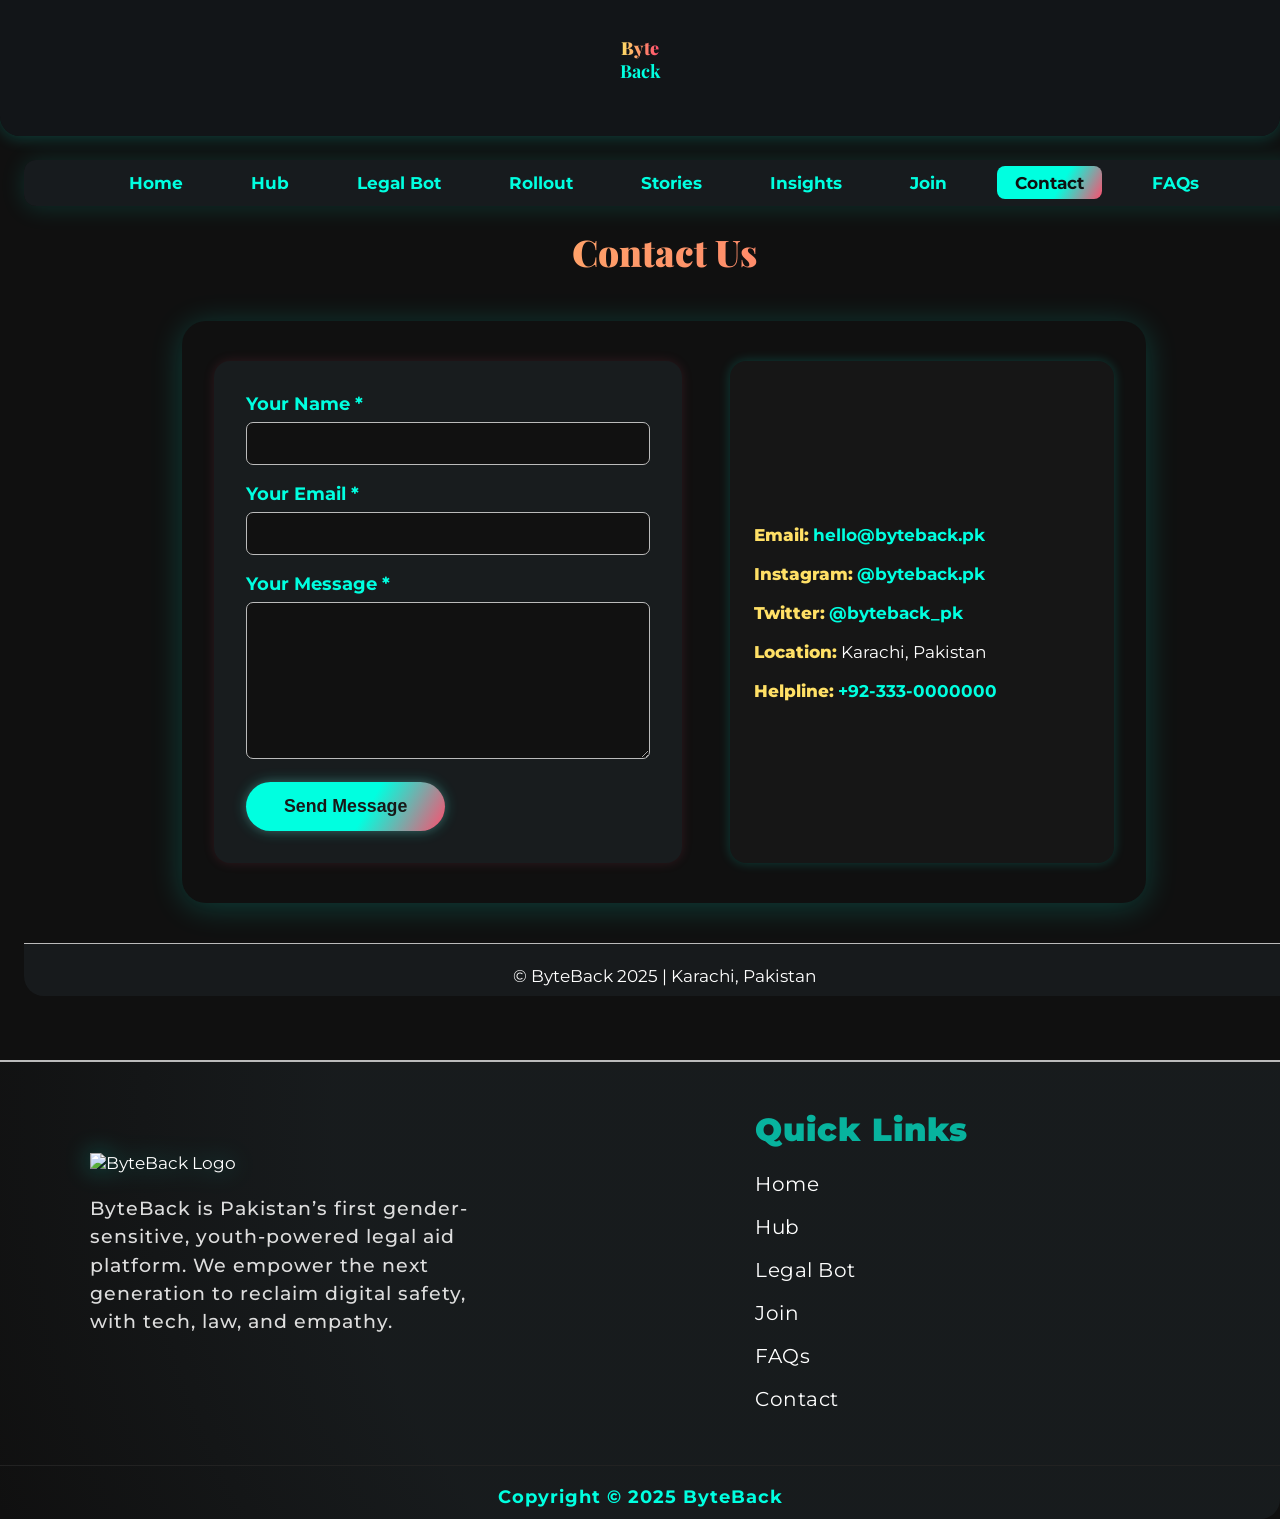
==== contact.html @ f6f42cc2 "Update website with new content, styling, and interactive features Adds new HTML pages for contact a" ====
<!DOCTYPE html>
<html lang="en">
<head>
  <meta charset="UTF-8">
  <title>Contact — ByteBack</title>
  <meta name="viewport" content="width=device-width, initial-scale=1.0">
  <link href="https://fonts.googleapis.com/css2?family=Montserrat:wght@900;700&family=Open+Sans:wght@400;700&family=Playfair+Display:wght@700;900&display=swap" rel="stylesheet">
  <link rel="stylesheet" href="style.css">
  <link rel="icon" type="image/png" href="favicon.png">
</head>
<body>
  <header>
    <span class="title-gradient">Byte</span><span style="color: #00ffe0">Back</span>
  </header>
  <div class="container">
    <nav>
      <ul>
        <li><a href="index.html">Home</a></li>
        <li><a href="index.html#hub">Hub</a></li>
        <li><a href="index.html#legal">Legal Bot</a></li>
        <li><a href="index.html#rollout">Rollout</a></li>
        <li><a href="index.html#stories">Stories</a></li>
        <li><a href="index.html#insights">Insights</a></li>
        <li><a href="index.html#join">Join</a></li>
        <li><a href="contact.html" class="active">Contact</a></li>
        <li><a href="faqs.html">FAQs</a></li>
      </ul>
    </nav>
    <h1 class="main-heading" style="margin-top:18px;">Contact Us</h1>
    <div class="contact-wrap">
      <form class="contact-form">
        <label for="name">Your Name *</label>
        <input type="text" id="name" name="name" required>

        <label for="email">Your Email *</label>
        <input type="email" id="email" name="email" required>

        <label for="message">Your Message *</label>
        <textarea id="message" name="message" rows="7" required></textarea>

        <button type="submit">Send Message</button>
      </form>
      <div class="contact-info">
        <div><span style="color:var(--neon-yellow);font-weight:800;">Email:</span> <a href="mailto:hello@byteback.pk">hello@byteback.pk</a></div>
        <div><span style="color:var(--neon-yellow);font-weight:800;">Instagram:</span> <a target="_blank" href="https://instagram.com/byteback.pk">@byteback.pk</a></div>
        <div><span style="color:var(--neon-yellow);font-weight:800;">Twitter:</span> <a target="_blank" href="https://twitter.com/byteback_pk">@byteback_pk</a></div>
        <div><span style="color:var(--neon-yellow);font-weight:800;">Location:</span> Karachi, Pakistan</div>
        <div><span style="color:var(--neon-yellow);font-weight:800;">Helpline:</span> <a href="tel:+92-333-0000000">+92-333-0000000</a></div>
      </div>
    </div>
    <footer>© ByteBack 2025 | Karachi, Pakistan</footer>
  </div>
  <footer class="byteback-footer">
    <div class="footer-main">
      <div class="footer-col left">
        <img src="images/byteback-logo-footer.png" alt="ByteBack Logo" class="footer-logo">
        <p class="footer-about">
          ByteBack is Pakistan’s first gender-sensitive, youth-powered legal aid platform. We empower the next generation to reclaim digital safety, with tech, law, and empathy.
        </p>
        <div class="footer-socials">
          <a href="https://facebook.com/byteback.pk" target="_blank" aria-label="Facebook"><i class="fa-brands fa-facebook-f"></i></a>
          <a href="https://linkedin.com/company/byteback" target="_blank" aria-label="LinkedIn"><i class="fa-brands fa-linkedin-in"></i></a>
          <a href="https://instagram.com/byteback.pk" target="_blank" aria-label="Instagram"><i class="fa-brands fa-instagram"></i></a>
        </div>
      </div>
      <div class="footer-col right">
        <div class="footer-links-title">Quick Links</div>
        <ul class="footer-links">
          <li><a href="index.html#home">Home</a></li>
          <li><a href="index.html#hub">Hub</a></li>
          <li><a href="index.html#legal">Legal Bot</a></li>
          <li><a href="index.html#join">Join</a></li>
          <li><a href="faqs.html">FAQs</a></li>
          <li><a href="contact.html">Contact</a></li>
        </ul>
      </div>
    </div>
    <div class="footer-bottom">Copyright © 2025 ByteBack</div>
  </footer>
  <script src="script.js"></script>
</body>
</html>
---- style.css ----
:root {
  --window-border: #bbbbbb;
  --side-nav-bg: rgba(24, 28, 32, 0.93);
  --status-bg: #181c1eeb;
  --status-txt: #fff;
  --window-titlebar-bg: #131619ec;
  --window-titlebar-txt: #00ffe0;
  --gradient: linear-gradient(120deg, #00ffe0 60%, #ff4d6d 100%);
  --neon-mint: #00ffe0;
  --neon-mint-alpha: #00ffe0aa;
  --neon-pink: #ff4d6d;
  --neon-yellow: #ffe066;
  --ivy-serif: 'Playfair Display', Georgia, serif;
  --ivy-sans: 'Montserrat', 'Open Sans', Arial, sans-serif;
  --card-bg: #181c1e;
  --section-bg: #101010;
}

body {
  min-height: 100vh;
  margin: 0;
  background: var(--section-bg);
  color: #fff;
  font-family: var(--ivy-sans);
  font-size: 18px;
}

.container {
  width: 100vw;
  max-width: 100vw;
  margin: 0;
  padding: 0 24px;
  background: transparent;
}

header,
.byteback-header {
  position: relative;
  background: var(--window-titlebar-bg);
  color: var(--window-titlebar-txt);
  font-family: var(--ivy-serif);
  font-weight: 700;
  box-shadow: 0 2px 16px #00ffe033;
  border-radius: 0 0 20px 20px;
  padding: 38px 0 18px 0;
  min-height: 80px;
  max-width: 2000px;
  margin: 0 auto;
  display: flex;
  flex-direction: column;
  align-items: center;
}

.header-logo {
  position: static;
  left: unset;
  top: unset;
  transform: none;
  height: 90px;
  width: auto;
  margin: 0 auto 12px auto;
  display: block;
  filter: drop-shadow(0 0 24px #00ffe066);
  z-index: 2;
}

.header-title-block {
  display: flex;
  flex-direction: column;
  align-items: center;
  justify-content: center;
  width: 100%;
}

.header-title {
  display: flex;
  align-items: center;
  justify-content: center;
  margin: 0;
  font-size: 3.2rem;
  font-weight: 900;
  letter-spacing: 2px;
  text-align: center;
  flex-wrap: wrap;
  width: 100%;
  word-break: break-word;
  line-height: 1.1;
}

.title-gradient,
header .title-gradient,
.hero-title-glow,
h1,
.main-heading {
  background: linear-gradient(90deg, #ffe066, #ff4d6d, #00ffe0, #ffe066);
  background-size: 300% 300%;
  -webkit-background-clip: text;
  -webkit-text-fill-color: transparent;
  animation: titleGradientMove 6s ease-in-out infinite;
  font-weight: 900;
  text-align: center;
  word-break: break-word;
  line-height: 1.18;
}

.title-mint {
  color: #00ffe0;
  font-weight: 900;
  margin-left: 10px;
}

.header-tagline {
  font-size: 1.35rem;
  font-weight: 500;
  margin-top: 14px;
  color: #ffe066;
  letter-spacing: 1px;
  text-align: center;
  width: 100%;
  word-break: break-word;
}

@keyframes titleGradientMove {
  0% { background-position: 0% 50%; }
  50% { background-position: 100% 50%; }
  100% { background-position: 0% 50%; }
}

nav {
  background: var(--side-nav-bg);
  border-radius: 12px;
  box-shadow: 0 2px 24px #00ffe022;
  margin: 24px 0;
  padding: 12px 0;
  position: sticky;
  top: 0;
  z-index: 99;
}
nav ul {
  display: flex;
  gap: 32px;
  justify-content: center;
  list-style: none;
  margin: 0;
  padding: 0;
}
nav a {
  color: var(--neon-mint);
  font-weight: 700;
  text-decoration: none;
  font-size: 1.08rem;
  padding: 6px 18px;
  border-radius: 8px;
  transition: background 0.18s, color 0.18s;
}
nav a:hover,
nav a.active {
  background: var(--gradient);
  color: #101010;
}

section {
  min-height: 80vh;
  padding: 64px 0;
  box-sizing: border-box;
  background: transparent;
  opacity: 0;
  transform: translateY(60px) scale(0.98);
  transition: opacity 0.7s cubic-bezier(.45, .05, .55, .95), transform 0.7s cubic-bezier(.45, .05, .55, .95);
  margin-bottom: 32px;
  border-radius: 0;
  box-shadow: none;
  text-align: center;
  width: 100%;
  word-break: break-word;
}
section.visible {
  opacity: 1;
  transform: translateY(0) scale(1);
}

h1,
.main-heading {
  font-family: var(--ivy-serif);
  font-size: 2.3rem;
  font-weight: 900;
  margin-bottom: 0.2em;
  text-align: center;
  width: 100%;
  word-break: break-word;
  line-height: 1.18;
}

/* TRIANGLE GRID FOR TOOL CARDS (2 top, 1 below centered) */
.tool-card-grid.triangle {
  display: grid;
  grid-template-columns: 1fr 1fr;
  grid-template-rows: auto auto;
  gap: 32px 64px;
  justify-content: center;
  align-items: stretch;
  margin: 40px auto 0 auto;
  max-width: 800px;
  width: 100%;
}
.tool-card-grid.triangle .tool-card:nth-child(3) {
  grid-column: 1 / 3;
  margin: 0 auto !important;
  justify-self: center;
  width: 60%;
  max-width: 330px;
}

@media (max-width: 900px) {
  .tool-card-grid.triangle {
    gap: 24px 16px;
    max-width: 98vw;
  }
  .tool-card-grid.triangle .tool-card:nth-child(3) {
    width: 80%;
  }
}
@media (max-width: 700px) {
  .tool-card-grid.triangle {
    grid-template-columns: 1fr;
    grid-template-rows: auto;
  }
  .tool-card-grid.triangle .tool-card {
    width: 100% !important;
    max-width: 98vw;
  }
  .tool-card-grid.triangle .tool-card:nth-child(3) {
    margin: 0 !important;
    width: 100% !important;
  }
}

/* GRID FOR FOUR CARDS (Digital Defense Hub) */
.tool-card-grid.four {
  display: grid;
  grid-template-columns: 1fr 1fr;
  gap: 32px 64px;
  justify-content: center;
  align-items: stretch;
  margin: 40px auto 0 auto;
  max-width: 900px;
  width: 100%;
}
@media (max-width: 700px) {
  .tool-card-grid.four {
    grid-template-columns: 1fr;
    gap: 24px 0;
    max-width: 98vw;
  }
}

/* CARD BASE STYLING */
.tool-card, .tool-card-link {
  background: var(--card-bg);
  border: 1.5px solid var(--window-border);
  border-radius: 16px;
  padding: 32px 16px 24px 16px;
  color: #fff;
  box-shadow: 0 0 20px #00ffe033;
  transition: box-shadow 0.2s, transform 0.2s;
  text-align: center;
  width: 100%;
  max-width: 330px;
  margin: 0 auto;
  font-size: 1.15rem;
  position: relative;
  cursor: pointer;
  text-decoration: none;
  display: block;
}

.tool-card-link {
  border: 1.5px solid var(--window-border);
}

.tool-card:hover, .tool-card-link:hover {
  box-shadow: 0 0 36px #00ffe099, 0 0 16px #ff4d6d44;
  animation: shakeCard 0.18s 1;
  transform: scale(1.03) translateY(-4px);
}

@keyframes shakeCard {
  0% { transform: translateY(-2px) rotate(-1deg);}
  30% { transform: translateY(2px) rotate(2deg);}
  60% { transform: translateY(-2px) rotate(-1deg);}
  100% { transform: scale(1.03) translateY(-4px);}
}

/* Make cards clickable */
.tool-card-link {
  cursor: pointer;
}

/* Card Headings */
.tool-card h3,
.tool-card h4,
.tool-card-link h3,
.tool-card-link h4 {
  font-family: var(--ivy-serif);
  color: var(--neon-mint);
  margin-bottom: 8px;
  text-align: center;
  font-size: 1.35rem;
  font-weight: 900;
  word-break: break-word;
}

/* Card Emoji/Icon */
.tool-card .icon,
.tool-card-link .icon {
  font-size: 1.8rem;
  margin-right: 8px;
  vertical-align: middle;
}

/* HERO BUTTONS */
.hero-btn-neon,
.slide-cta {
  display: block;
  background: var(--gradient);
  color: #101010;
  font-weight: 900;
  border-radius: 999px;
  padding: 16px 38px;
  box-shadow: 0 0 22px #00ffe0cc, 0 0 10px #ff4d6d77;
  font-size: 1.14rem;
  letter-spacing: 0.04em;
  cursor: pointer;
  text-decoration: none;
  transition: background 0.18s, box-shadow 0.18s, color 0.18s, transform 0.16s;
  text-shadow: 0 0 6px #00ffe0, 0 0 2px #fff;
  margin: 32px auto 0 auto;
  text-align: center;
  max-width: 400px;
  width: 100%;
  box-sizing: border-box;
  border: none;
}

.hero-btn-neon:hover, .slide-cta:hover {
  background: linear-gradient(100deg, #f5a2c7 0%, #ffe066 100%);
  color: #613c7f;
  box-shadow: 0 4px 30px #f5a2c755, 0 0 30px #00ffe0cc;
  transform: scale(1.07) translateY(-2px);
}

/* TRIANGLE GRID FOR JOIN PAGE */
#join .tool-card-grid {
  display: grid;
  grid-template-columns: 1fr 1fr;
  grid-template-rows: auto auto;
  gap: 32px 64px;
  justify-content: center;
  align-items: stretch;
  margin: 40px auto 0 auto;
  max-width: 800px;
  width: 100%;
}
#join .tool-card:nth-child(3) {
  grid-column: 1 / 3;
  margin: 0 auto !important;
  justify-self: center;
  width: 60%;
  max-width: 330px;
}
@media (max-width: 700px) {
  #join .tool-card-grid {
    grid-template-columns: 1fr;
    grid-template-rows: auto;
    gap: 24px 0;
    max-width: 98vw;
  }
  #join .tool-card {
    width: 100% !important;
    max-width: 98vw;
  }
  #join .tool-card:nth-child(3) {
    margin: 0 !important;
    width: 100% !important;
  }
}

/* TRIANGLE GRID FOR INSIGHTS PAGE */
#insights .tool-card-grid {
  display: grid;
  grid-template-columns: 1fr 1fr;
  grid-template-rows: auto auto;
  gap: 32px 64px;
  justify-content: center;
  align-items: stretch;
  margin: 40px auto 0 auto;
  max-width: 800px;
  width: 100%;
}
#insights .tool-card:nth-child(3) {
  grid-column: 1 / 3;
  margin: 0 auto !important;
  justify-self: center;
  width: 60%;
  max-width: 330px;
}
@media (max-width: 700px) {
  #insights .tool-card-grid {
    grid-template-columns: 1fr;
    grid-template-rows: auto;
    gap: 24px 0;
    max-width: 98vw;
  }
  #insights .tool-card {
    width: 100% !important;
    max-width: 98vw;
  }
  #insights .tool-card:nth-child(3) {
    margin: 0 !important;
    width: 100% !important;
  }
}

/* HERO INTRO */
.hero-intro-wide {
  font-size: 1.18rem;
  text-align: center;
  margin-bottom: 32px;
  max-width: 900px;
  margin-left: auto;
  margin-right: auto;
  line-height: 1.6;
  word-break: break-word;
}

/* GLIDE IN FROM BOTTOM ANIMATION */
.glide-bottom {
  opacity: 0;
  transform: translateY(60px);
  animation: glideBottom 1s cubic-bezier(.45,.05,.55,.95) forwards;
}
@keyframes glideBottom {
  0% { opacity: 0; transform: translateY(60px);}
  100% { opacity: 1; transform: translateY(0);}
}

/* Quick Links heading glide in */
.footer-links-title.glide-bottom {
  animation-delay: 0.7s;
}

/* CONTACT ETC */
.contact-wrap {
  display: flex;
  gap: 48px;
  background: var(--section-bg);
  max-width: 900px;
  margin: 48px auto 32px auto;
  border-radius: 24px;
  box-shadow: 0 4px 32px #00ffe033;
  padding: 40px 32px;
  flex-wrap: wrap;
  text-align: left;
}
.contact-form {
  flex: 1.2;
  min-width: 280px;
  background: var(--card-bg);
  border-radius: 16px;
  padding: 32px;
  box-shadow: 0 0 12px #ff4d6d22;
}
.contact-form label {
  display: block;
  font-weight: 700;
  color: var(--neon-mint);
  margin-bottom: 7px;
  font-family: var(--ivy-sans);
}
.contact-form input,
.contact-form textarea {
  width: 100%;
  padding: 11px 12px;
  border-radius: 7px;
  border: 1.5px solid var(--window-border);
  background: #111;
  color: #fff;
  font-size: 1rem;
  margin-bottom: 18px;
  font-family: var(--ivy-sans);
  box-sizing: border-box;
  outline: none;
  transition: border-color 0.2s;
}
.contact-form input:focus,
.contact-form textarea:focus {
  border-color: var(--neon-mint);
}
.contact-form button {
  background: var(--gradient);
  color: #181818;
  font-weight: 800;
  border: none;
  border-radius: 999px;
  padding: 14px 38px;
  font-size: 1.11rem;
  cursor: pointer;
  box-shadow: 0 0 14px #00ffe055, 0 0 8px #ff4d6d33;
  transition: background 0.18s, box-shadow 0.18s, color 0.18s, transform 0.16s;
}
.contact-form button:hover {
  background: linear-gradient(100deg, #f5a2c7 0%, #ffe066 100%);
  color: #613c7f;
  box-shadow: 0 4px 30px #f5a2c755, 0 0 30px #00ffe0cc;
  transform: scale(1.03) translateY(-2px);
}
.contact-info {
  flex: 1;
  min-width: 230px;
  background: #161616;
  border-radius: 16px;
  padding: 32px 24px;
  color: #fff;
  box-shadow: 0 0 12px #00ffe033;
  font-size: 1.08rem;
  display: flex;
  flex-direction: column;
  justify-content: center;
  gap: 18px;
  font-family: var(--ivy-sans);
}
.contact-info a {
  color: var(--neon-mint);
  text-decoration: none;
  font-weight: 700;
}
.contact-info a:hover {
  color: var(--neon-pink);
  text-decoration: underline;
}

@media (max-width: 900px) {
  .contact-wrap {
    flex-direction: column;
    gap: 26px;
    padding: 24px 10px;
  }
  .contact-form,
  .contact-info {
    max-width: 100%;
  }
  .byteback-header {
    min-height: 110px;
    padding: 30px 0 10px;
  }
  .header-logo {
    height: 62px;
    margin-left: 12px;
  }
  .header-title {
    font-size: 1.6rem;
  }
  .header-tagline {
    font-size: .95rem;
  }
}

.faqs-section {
  margin: 52px auto;
  max-width: 800px;
}
.faqs-list {
  margin-top: 32px;
}
.faq-item {
  margin-bottom: 18px;
  box-shadow: 0 2px 18px #00ffe022;
  border-radius: 13px;
  background: #181818;
}
.faq-question {
  width: 100%;
  background: transparent;
  border: none;
  color: var(--neon-mint);
  font-size: 1.13rem;
  font-weight: 700;
  text-align: left;
  padding: 18px 24px;
  cursor: pointer;
  border-radius: 13px;
  transition: background 0.19s, color 0.19s;
  font-family: var(--ivy-sans);
}
.faq-question.active,
.faq-question:focus {
  background: var(--gradient);
  color: #181818;
}
.faq-answer {
  display: none;
  padding: 0 24px 18px 24px;
  color: #fff;
  font-size: 1.02rem;
  line-height: 1.5;
  animation: fadeInFaq 0.5s;
}
@keyframes fadeInFaq {
  from { opacity: 0; transform: translateY(-10px);}
  to { opacity: 1; transform: translateY(0);}
}
.faq-answer.open {
  display: block;
}

/* Misc styles */
.quote-banner {
  margin-top: 28px;
  font-size: 1.25rem;
  font-weight: 700;
  color: #ffe066;
  text-shadow: 0 0 6px #ffe066aa;
  text-align: center;
}
.impact-stats {
  display: flex;
  justify-content: center;
  flex-wrap: wrap;
  gap: 32px;
  margin: 30px 0;
}
.stat-block {
  text-align: center;
  font-size: 2rem;
  font-weight: 800;
  color: #00ffe0;
}
.stat-block p {
  font-size: 1rem;
  color: #fff;
}
.testimonial {
  font-style: italic;
  font-size: 1.1rem;
  margin: 20px auto;
  max-width: 600px;
  color: #ffe066;
  text-align: center;
}
.info-card {
  background: #111;
  border: 1px solid #333;
  padding: 20px;
  margin-bottom: 16px;
  border-radius: 12px;
  color: #fff;
  box-shadow: 0 0 10px #00ffe055;
}
.story-gallery {
  background: #101010;
  padding: 24px;
  border-radius: 12px;
  text-align: center;
  color: #aaa;
}

/* Footer */
footer,
.byteback-footer {
  background: var(--status-bg);
  color: var(--status-txt);
  text-align: center;
  padding: 22px 0 10px 0;
  border-top: 1.5px solid var(--window-border);
  font-size: 1.04rem;
  border-radius: 0 0 20px 20px;
  margin-top: 40px;
}
.byteback-footer {
  background: radial-gradient(circle at 75% 10%, #181c1eeb 60%, #101010 100%);
  color: #fff;
  padding: 48px 0 0 0;
  margin-top: 64px;
  font-family: var(--ivy-sans);
  border-top: 2px solid var(--window-border);
  text-align: left;
}
.footer-main {
  display: flex;
  max-width: 1100px;
  margin: 0 auto;
  justify-content: space-between;
  align-items: center;
  gap: 100px;
  padding: 0 24px 36px 24px;
  flex-wrap: wrap;
}
.footer-col.left {
  flex: 1.3;
  min-width: 340px;
  display: flex;
  flex-direction: column;
  align-items: flex-start;
  justify-content: center;
}
.footer-logo {
  width: 150px;
  max-width: 100%;
  margin-bottom: 3px;
  filter: drop-shadow(0 0 12px #00ffe066);
  display: block;
  opacity: 0;
  transform: translateY(60px);
  animation: glideUpFooterLogo 1.3s cubic-bezier(.45,.05,.55,.95) forwards;
  animation-delay: 0.7s;
}
@keyframes glideUpFooterLogo {
  0% { opacity: 0; transform: translateY(60px);}
  100% { opacity: 1; transform: translateY(0);}
}
.footer-about {
  font-size: 1.18rem;
  color: #ddd;
  margin-bottom: 24px;
  max-width: 400px;
  font-weight: 500;
  line-height: 1.5;
  letter-spacing: 1px;
  text-align: left;
}
.footer-socials {
  margin-top: 6px;
}
.footer-socials a {
  display: inline-block;
  font-size: 1.2rem;
  color: var(--neon-mint);
  margin-right: 28px;
  transition: color 0.18s;
}
.footer-socials a:last-child {
  margin-right: 0;
}
.footer-socials a:hover {
  color: var(--neon-pink);
}
.footer-col.right {
  flex: 1;
  min-width: 260px;
  display: flex;
  flex-direction: column;
  align-items: flex-start;
  justify-content: center;
}
.footer-links-title {
  font-weight: 900;
  color: var(--neon-mint-alpha);
  font-size: 2rem;
  margin-bottom: 22px;
  letter-spacing: 1px;
  text-align: left;
  opacity: 0;
  transform: translateY(60px);
  animation: glideBottom 1s cubic-bezier(.45,.05,.55,.95) forwards;
  animation-delay: 0.7s;
}
.footer-links {
  list-style: none;
  padding: 0;
  margin: 0;
}
.footer-links li {
  margin-bottom: 18px;
}
.footer-links a {
  color: #fff;
  text-decoration: none;
  font-weight: 400;
  font-size: 1.26rem;
  letter-spacing: .5px;
  transition: color 0.2s;
}
.footer-links a:hover {
  color: var(--neon-mint);
  text-decoration: underline;
}
.footer-bottom,
.footer-bottom-marquee {
  text-align: center;
  color: var(--neon-mint);
  font-size: 1.12rem;
  font-weight: 700;
  padding: 20px 0 12px 0;
  border-top: 1px solid #222;
  background: transparent;
  margin-top: 0;
  letter-spacing: 1px;
}
.footer-bottom-marquee {
  width: 100%;
  background: transparent;
  padding: 16px 0 12px 0;
  color: var(--neon-mint);
}
.footer-bottom-marquee marquee {
  font-family: var(--ivy-sans);
  color: var(--neon-mint);
  text-shadow: 0 0 8px #00ffe0aa;
  background: transparent;
}

@media (max-width: 950px) {
  .container {
    padding: 0 5vw;
  }
  .tool-card-grid.triangle,
  .tool-card-grid.four {
    max-width: 98vw;
    gap: 24px 16px;
  }
  .footer-main {
    gap: 36px;
  }
  .footer-logo {
    width: 190px;
    margin-bottom: 18px;
  }
  .footer-links-title {
    font-size: 1.4rem;
    margin-bottom: 10px;
  }
  .footer-about {
    font-size: 1rem;
  }
}

@media (max-width: 820px) {
  .footer-main {
    flex-direction: column;
    gap: 32px;
    align-items: flex-start;
  }
  .footer-col.left,
  .footer-col.right {
    min-width: 0;
    width: 100%;
  }
  .footer-logo {
    margin-left: 0;
    margin-right: 0;
    width: 150px;
  }
}

@media (max-width: 700px) {
  header {
    font-size: 1.3rem;
  }
  .main-heading,
  h1 {
    font-size: 1.2rem;
  }
  .hero-btn-neon {
    padding: 12px 7vw;
    font-size: 1rem;
  }
  .hero-intro-wide {
    font-size: 1rem;
  }
  .footer-main {
    gap: 22px;
    padding: 0 8px 18px 8px;
  }
  .footer-logo {
    width: 110px;
    margin-bottom: 10px;
  }
  .footer-links-title {
    font-size: 1.1rem;
    margin-bottom: 8px;
  }
}

@media (max-width: 600px) {
  .hero-overlay-content {
    padding: 22px 3vw 28px 3vw;
  }
}

.glide-bottom {
  opacity: 0;
  transform: translateY(60px);
  animation: glideBottom 1s cubic-bezier(.45,.05,.55,.95) forwards;
}
@keyframes glideBottom {
  0% { opacity: 0; transform: translateY(60px);}
  100% { opacity: 1; transform: translateY(0);}
}
.type-body {
  white-space: pre-line;
  overflow-wrap: break-word;
  word-break: break-word;
  width: 100%;
  text-align: center;
}
.hero-slideshow {
  position: relative;
  width: 100%;
  max-width: 1200px;
  min-height: 480px;
  margin: 0 auto;
  overflow: hidden;
}

.hero-slide {
  position: absolute;
  top: 0; left: 0; width: 100%; height: 100%;
  opacity: 0;
  z-index: 1;
  transition: opacity 0.8s cubic-bezier(.45,.05,.55,.95);
  pointer-events: none;
  display: flex;
  flex-direction: column;
  justify-content: center;
}

.hero-slide.active {
  opacity: 1;
  z-index: 2;
  pointer-events: all;
}

.slide-bg {
  position: absolute;
  inset: 0;
  background-size: cover;
  background-position: center;
  z-index: 0;
  filter: brightness(0.68);
}

.slide-content {
  position: relative;
  z-index: 2;
  padding: 56px 32px 32px 32px;
  text-align: center;
  max-width: 700px;
  margin: 0 auto;
}
.hero-slideshow {
  position: relative;
  width: 100vw;
  height: 100vh;
  min-height: 500px;
  overflow: hidden;
  margin: 0;
  padding: 0;
}

.hero-slide {
  position: absolute;
  top: 0; left: 0;
  width: 100vw;
  height: 100vh;
  opacity: 0;
  z-index: 1;
  transition: opacity 1.2s cubic-bezier(.43,.04,.55,.95);
  pointer-events: none;
  display: flex;
  align-items: center;
  justify-content: flex-start;
  will-change: opacity;
}

.hero-slide.active {
  opacity: 1;
  z-index: 2;
  pointer-events: all;
}

.slide-bg {
  position: absolute;
  inset: 0;
  width: 100vw;
  height: 100vh;
  background-size: cover;
  background-position: center;
  filter: brightness(0.58) blur(0px); /* adjust brightness for readability */
  z-index: 0;
}

.slide-content {
  position: relative;
  z-index: 2;
  display: flex;
  flex-direction: column;
  align-items: flex-start;
  justify-content: center;
  padding: 5vh 8vw;
  max-width: 680px;
  text-align: left;
}

.slide-title {
  font-family: 'Playfair Display', Georgia, serif;
  font-size: 3.2rem;
  font-weight: 900;
  margin-bottom: 22px;
  background: linear-gradient(90deg, #ffe066, #ff4d6d, #00ffe0, #ffe066);
  background-size: 300% 300%;
  -webkit-background-clip: text;
  -webkit-text-fill-color: transparent;
  animation: titleGradientMove 6s ease-in-out infinite;
  line-height: 1.12;
  text-align: left;
}

.slide-desc {
  font-size: 1.35rem;
  color: #fff;
  font-weight: 500;
  margin-bottom: 18px;
  line-height: 1.6;
  text-align: left;
  text-shadow: 0 2px 8px #000a;
}

.slide-cta {
  margin-top: 32px;
  text-align: left;
  padding: 18px 44px;
  font-size: 1.18rem;
  font-weight: 900;
  background: var(--gradient);
  color: #181818;
  border-radius: 999px;
  box-shadow: 0 0 22px #00ffe0cc, 0 0 10px #ff4d6d77;
  text-shadow: none;
  border: none;
  transition: background 0.18s, box-shadow 0.18s, color 0.18s, transform 0.16s;
  will-change: transform;
}

.slide-cta:hover {
  background: linear-gradient(100deg, #f5a2c7 0%, #ffe066 100%);
  color: #613c7f;
  box-shadow: 0 4px 30px #f5a2c755, 0 0 30px #00ffe0cc;
  transform: scale(1.07) translateY(-2px);
}

/* Arrows */
.slide-arrow {
  position: absolute;
  top: 50%;
  font-size: 2.6rem;
  background: rgba(0,0,0,0.38);
  color: #00ffe0;
  border: none;
  border-radius: 999px;
  width: 54px;
  height: 54px;
  transform: translateY(-50%);
  cursor: pointer;
  z-index: 10;
  transition: background 0.18s;
}
.slide-arrow.prev { left: 16px; }
.slide-arrow.next { right: 16px; }
.slide-arrow:hover { background: #00ffe0; color: #222; }

/* Responsive for mobile */
@media (max-width: 700px) {
  .hero-slideshow, .hero-slide, .slide-bg {
    width: 100vw;
    height: 60vh;
    min-height: 350px;
  }
  .slide-content {
    padding: 4vh 4vw;
    max-width: 98vw;
  }
  .slide-title {
    font-size: 2.0rem;
  }
  .slide-desc {
    font-size: 1rem;
  }
  .slide-cta {
    padding: 14px 20px;
    font-size: 1rem;
  }
}
/* Make sure the hero section is full viewport, not limited by .container! */
.hero-slideshow {
  position: relative;
  width: 100vw;
  height: 100vh;
  min-height: 600px;
  margin: 0;
  padding: 0;
  overflow: hidden;
  /* Remove max-width, margin, etc that restrict width */
}

/* Slides must fill parent */
.hero-slide {
  position: absolute;
  top: 0; left: 0;
  width: 100vw;
  height: 100vh;
  opacity: 0;
  z-index: 1;
  transition: opacity 1.2s cubic-bezier(.43,.04,.55,.95);
  pointer-events: none;
  display: flex;
  flex-direction: column;
  align-items: flex-start;   /* Left align text */
  justify-content: center;   /* Vertically center text */
  box-sizing: border-box;
  padding: 0;    /* Remove default padding */
}

.hero-slide.active {
  opacity: 1;
  z-index: 2;
  pointer-events: all;
}

.slide-bg {
  position: absolute;
  inset: 0;
  width: 100vw;
  height: 100vh;
  background-size: cover;
  background-position: center;
  filter: brightness(0.58);
  z-index: 0;
}

/* Left-align and space text, make it readable */
.slide-content {
  position: relative;
  z-index: 2;
  display: flex;
  flex-direction: column;
  align-items: flex-start;
  justify-content: center;
  padding-left: 8vw;
  padding-top: 8vh;
  padding-bottom: 8vh;
  max-width: 600px;
  text-align: left;
  gap: 20px;
}

.slide-title {
  font-size: 3.2rem;
  font-family: 'Playfair Display', serif;
  font-weight: 900;
  margin-bottom: 18px;
  line-height: 1.1;
  background: linear-gradient(90deg,#ffe066,#ff4d6d,#00ffe0,#ffe066);
  background-size: 300% 300%;
  -webkit-background-clip: text;
  -webkit-text-fill-color: transparent;
  animation: titleGradientMove 6s ease-in-out infinite;
  text-align: left;
}

.slide-desc {
  font-size: 1.35rem;
  color: #fff;
  font-weight: 400;
  margin-bottom: 10px;
  line-height: 1.6;
  text-shadow: 0 2px 8px #000a;
  text-align: left;
}

.slide-cta {
  margin-top: 32px;
  text-align: left;
  padding: 18px 44px;
  font-size: 1.18rem;
  font-weight: 900;
  background: var(--gradient);
  color: #181818;
  border-radius: 999px;
  box-shadow: 0 0 22px #00ffe0cc, 0 0 10px #ff4d6d77;
  border: none;
  transition: background 0.18s, box-shadow 0.18s, color 0.18s, transform 0.16s;
  will-change: transform;
}
.slide-cta:hover {
  background: linear-gradient(100deg, #f5a2c7 0%, #ffe066 100%);
  color: #613c7f;
  box-shadow: 0 4px 30px #f5a2c755, 0 0 30px #00ffe0cc;
  transform: scale(1.07) translateY(-2px);
}

/* Arrow buttons remain unchanged */
.slide-arrow {
  position: absolute;
  top: 50%;
  font-size: 2.6rem;
  background: rgba(0,0,0,0.38);
  color: #00ffe0;
  border: none;
  border-radius: 999px;
  width: 54px;
  height: 54px;
  transform: translateY(-50%);
  cursor: pointer;
  z-index: 10;
  transition: background 0.18s;
}
.slide-arrow.prev { left: 16px; }
.slide-arrow.next { right: 16px; }
.slide-arrow:hover { background: #00ffe0; color: #222; }

/* Mobile responsive */
@media (max-width: 700px) {
  .hero-slideshow, .hero-slide, .slide-bg {
    width: 100vw;
    height: 60vh;
    min-height: 350px;
  }
  .slide-content {
    padding-left: 4vw;
    padding-top: 4vh;
    padding-bottom: 4vh;
    max-width: 98vw;
  }
  .slide-title {
    font-size: 2.0rem;
  }
  .slide-desc {
    font-size: 1rem;
  }
  .slide-cta {
    padding: 14px 20px;
    font-size: 1rem;
  }
}
/* Fix for full-width hero slideshow */
.hero-slideshow {
  position: relative;
  width: 100vw;
  height: 100vh;
  min-height: 500px;
  margin: 0;
  padding: 0;
  overflow: hidden;
  left: 50%;
  right: 50%;
  transform: translateX(-50%);
  /* This centers it even if body has margin:auto or other styles */
}

/* Slides fill parent */
.hero-slide {
  position: absolute;
  top: 0; left: 0;
  width: 100vw;
  height: 100vh;
  opacity: 0;
  z-index: 1;
  transition: opacity 1.2s cubic-bezier(.43,.04,.55,.95);
  pointer-events: none;
  display: flex;
  align-items: flex-start;   /* Left align text vertically */
  justify-content: flex-start;   /* Left align text horizontally */
  box-sizing: border-box;
  margin: 0;
  padding: 0;
}

/* Only show active slide */
.hero-slide.active {
  opacity: 1;
  z-index: 2;
  pointer-events: all;
}

/* Background image fills entire slide */
.slide-bg {
  position: absolute;
  top: 0; left: 0;
  width: 100vw;
  height: 100vh;
  background-size: cover;
  background-position: center;
  filter: brightness(0.58);
  z-index: 0;
}

/* Slide text content, left aligned and not congested */
.slide-content {
  position: relative;
  z-index: 2;
  display: flex;
  flex-direction: column;
  align-items: flex-start;       /* left align text */
  justify-content: flex-start;
  padding: 10vh 0 0 5vw;        /* top, right, bottom, left */
  max-width: 600px;             /* line length for readability */
  text-align: left;
  gap: 22px;
}

.slide-title {
  font-size: 3.2rem;
  font-family: 'Playfair Display', serif;
  font-weight: 900;
  margin-bottom: 18px;
  line-height: 1.1;
  background: linear-gradient(90deg,#ffe066,#ff4d6d,#00ffe0,#ffe066);
  background-size: 300% 300%;
  -webkit-background-clip: text;
  -webkit-text-fill-color: transparent;
  animation: titleGradientMove 6s ease-in-out infinite;
  text-align: left;
}

.slide-desc {
  font-size: 1.35rem;
  color: #fff;
  font-weight: 400;
  margin-bottom: 10px;
  line-height: 1.6;
  text-shadow: 0 2px 8px #000a;
  text-align: left;
}

.slide-cta {
  margin-top: 32px;
  text-align: left;
  padding: 18px 44px;
  font-size: 1.18rem;
  font-weight: 900;
  background: var(--gradient);
  color: #181818;
  border-radius: 999px;
  box-shadow: 0 0 22px #00ffe0cc, 0 0 10px #ff4d6d77;
  border: none;
  transition: background 0.18s, box-shadow 0.18s, color 0.18s, transform 0.16s;
  will-change: transform;
}
.slide-cta:hover {
  background: linear-gradient(100deg, #f5a2c7 0%, #ffe066 100%);
  color: #613c7f;
  box-shadow: 0 4px 30px #f5a2c755, 0 0 30px #00ffe0cc;
  transform: scale(1.07) translateY(-2px);
}

/* Arrow buttons */
.slide-arrow {
  position: absolute;
  top: 50%;
  font-size: 2.6rem;
  background: rgba(0,0,0,0.38);
  color: #00ffe0;
  border: none;
  border-radius: 999px;
  width: 54px;
  height: 54px;
  transform: translateY(-50%);
  cursor: pointer;
  z-index: 10;
  transition: background 0.18s;
}
.slide-arrow.prev { left: 16px; }
.slide-arrow.next { right: 16px; }
.slide-arrow:hover { background: #00ffe0; color: #222; }

/* Responsive for mobile */
@media (max-width: 700px) {
  .hero-slideshow, .hero-slide, .slide-bg {
    width: 100vw;
    height: 60vh;
    min-height: 350px;
  }
  .slide-content {
    padding-left: 3vw;
    padding-top: 6vh;
    max-width: 95vw;
  }
  .slide-title {
    font-size: 2.0rem;
  }
  .slide-desc {
    font-size: 1rem;
  }
  .slide-cta {
    padding: 14px 20px;
    font-size: 1rem;
  }
}
/* Fix unwanted space for hero slideshow only */
.hero-slideshow-section {
  margin: 0 !important;
  padding: 0 !important;
  width: 100vw !important;
  max-width: 100vw !important;
  border-radius: 0 !important;
  box-shadow: none !important;
  background: transparent !important;
  min-height: 0 !important;
}

.hero-slideshow {
  position: relative;
  width: 100vw;
  height: 100vh;
  min-height: 600px;
  margin: 0 !important;
  padding: 0 !important;
  overflow: hidden;
}

.hero-slide {
  position: absolute;
  top: 0; left: 0;
  width: 100vw;
  height: 100vh;
  opacity: 0;
  z-index: 1;
  transition: opacity 1.2s cubic-bezier(.43,.04,.55,.95);
  pointer-events: none;
  display: flex;
  align-items: flex-start;
  justify-content: flex-start;
  box-sizing: border-box;
  margin: 0 !important;
  padding: 0 !important;
}

.hero-slide.active {
  opacity: 1;
  z-index: 2;
  pointer-events: all;
}

.slide-bg {
  position: absolute;
  top: 0; left: 0;
  width: 100vw;
  height: 100vh;
  background-size: cover;
  background-position: center;
  filter: brightness(0.58);
  z-index: 0;
  margin: 0 !important;
  padding: 0 !important;
}

.slide-content {
  position: relative;
  z-index: 2;
  display: flex;
  flex-direction: column;
  align-items: flex-start;
  justify-content: flex-start;
  padding: 12vh 0 0 4vw;        /* top, right, bottom, left */
  max-width: 600px;
  text-align: left;
  gap: 22px;
  margin: 0 !important;
}

/* Responsive for mobile */
@media (max-width: 700px) {
  .hero-slideshow, .hero-slide, .slide-bg {
    width: 100vw;
    height: 60vh;
    min-height: 350px;
  }
  .slide-content {
    padding-left: 2vw;
    padding-top: 6vh;
    max-width: 95vw;
  }
}
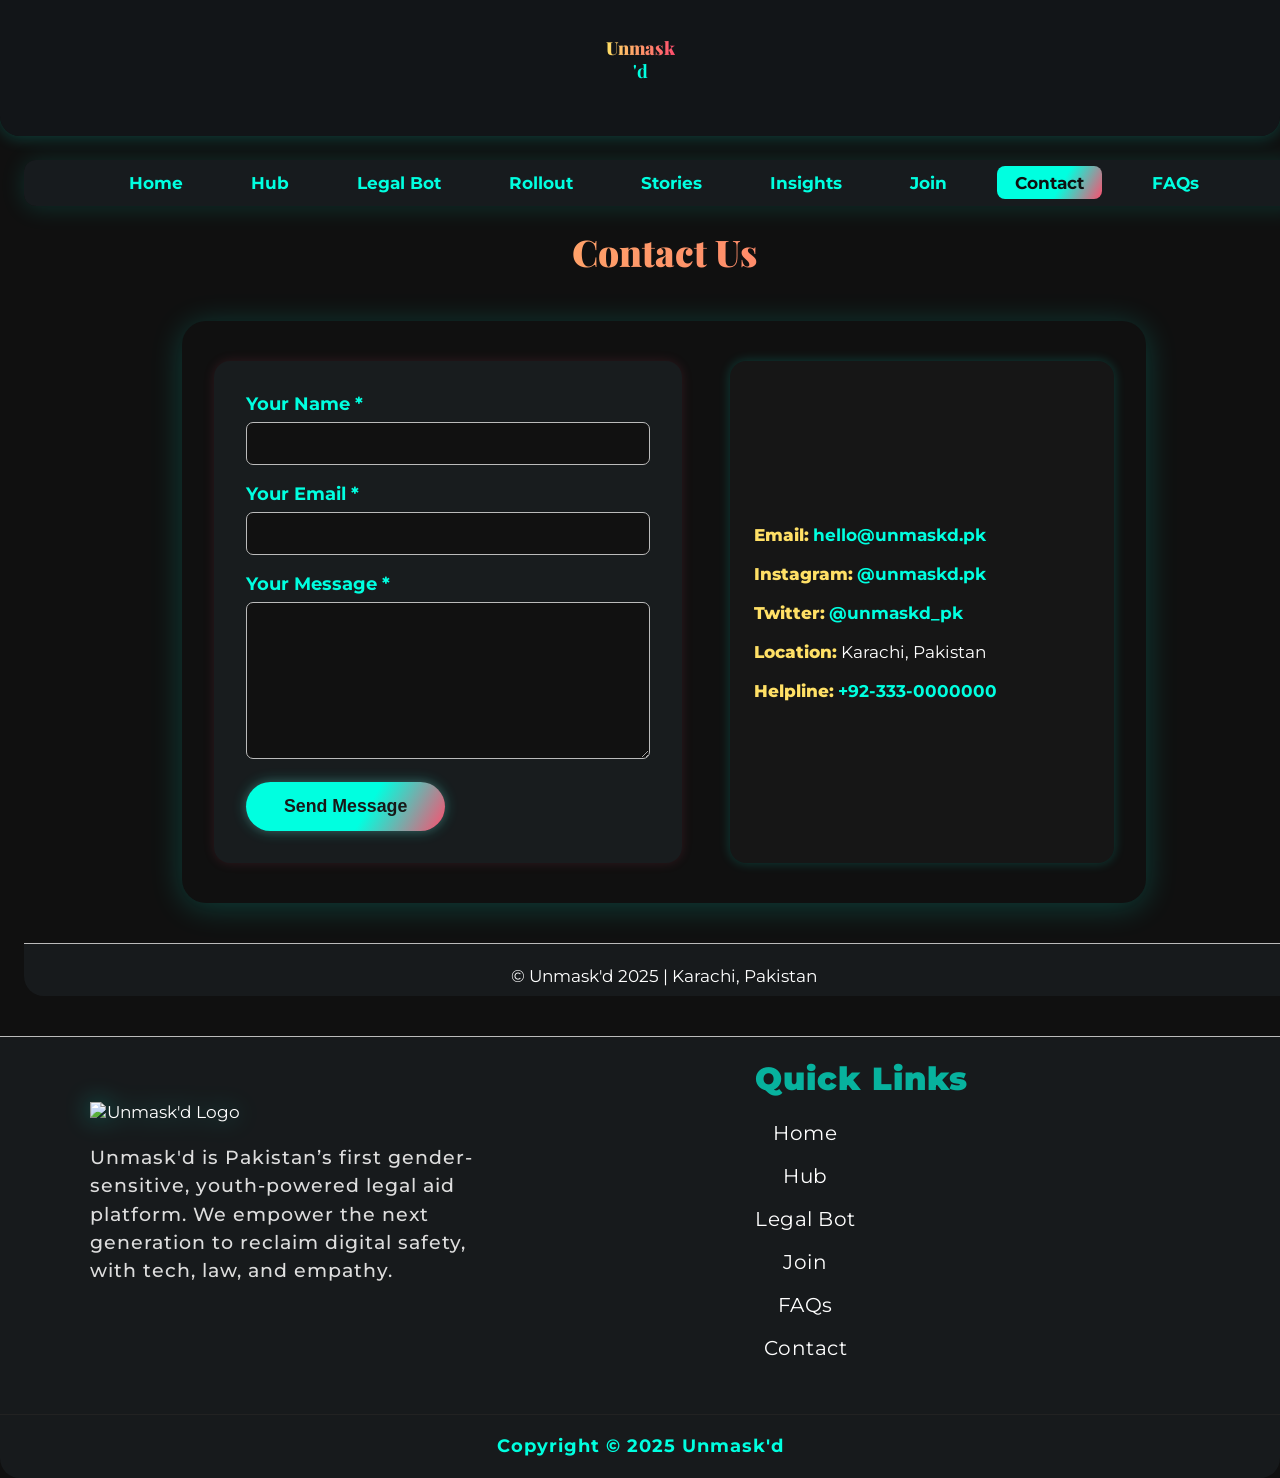
==== commit f6277633: "Update contact.html" ====
--- a/contact.html
+++ b/contact.html
@@ -2,7 +2,7 @@
 <html lang="en">
 <head>
   <meta charset="UTF-8">
-  <title>Contact — ByteBack</title>
+  <title>Contact — Unmask'd</title>
   <meta name="viewport" content="width=device-width, initial-scale=1.0">
   <link href="https://fonts.googleapis.com/css2?family=Montserrat:wght@900;700&family=Open+Sans:wght@400;700&family=Playfair+Display:wght@700;900&display=swap" rel="stylesheet">
   <link rel="stylesheet" href="style.css">
@@ -10,7 +10,7 @@
 </head>
 <body>
   <header>
-    <span class="title-gradient">Byte</span><span style="color: #00ffe0">Back</span>
+    <span class="title-gradient">Unmask</span><span style="color: #00ffe0">'d</span>
   </header>
   <div class="container">
     <nav>
@@ -41,26 +41,26 @@
         <button type="submit">Send Message</button>
       </form>
       <div class="contact-info">
-        <div><span style="color:var(--neon-yellow);font-weight:800;">Email:</span> <a href="mailto:hello@byteback.pk">hello@byteback.pk</a></div>
-        <div><span style="color:var(--neon-yellow);font-weight:800;">Instagram:</span> <a target="_blank" href="https://instagram.com/byteback.pk">@byteback.pk</a></div>
-        <div><span style="color:var(--neon-yellow);font-weight:800;">Twitter:</span> <a target="_blank" href="https://twitter.com/byteback_pk">@byteback_pk</a></div>
+        <div><span style="color:var(--neon-yellow);font-weight:800;">Email:</span> <a href="mailto:hello@unmaskd.pk">hello@unmaskd.pk</a></div>
+        <div><span style="color:var(--neon-yellow);font-weight:800;">Instagram:</span> <a target="_blank" href="https://instagram.com/unmaskd.pk">@unmaskd.pk</a></div>
+        <div><span style="color:var(--neon-yellow);font-weight:800;">Twitter:</span> <a target="_blank" href="https://twitter.com/unmaskd_pk">@unmaskd_pk</a></div>
         <div><span style="color:var(--neon-yellow);font-weight:800;">Location:</span> Karachi, Pakistan</div>
         <div><span style="color:var(--neon-yellow);font-weight:800;">Helpline:</span> <a href="tel:+92-333-0000000">+92-333-0000000</a></div>
       </div>
     </div>
-    <footer>© ByteBack 2025 | Karachi, Pakistan</footer>
+    <footer>© Unmask'd 2025 | Karachi, Pakistan</footer>
   </div>
-  <footer class="byteback-footer">
+  <footer class="unmaskd-footer">
     <div class="footer-main">
       <div class="footer-col left">
-        <img src="images/byteback-logo-footer.png" alt="ByteBack Logo" class="footer-logo">
+        <img src="images/unmaskd-logo-footer.png" alt="Unmask'd Logo" class="footer-logo">
         <p class="footer-about">
-          ByteBack is Pakistan’s first gender-sensitive, youth-powered legal aid platform. We empower the next generation to reclaim digital safety, with tech, law, and empathy.
+          Unmask'd is Pakistan’s first gender-sensitive, youth-powered legal aid platform. We empower the next generation to reclaim digital safety, with tech, law, and empathy.
         </p>
         <div class="footer-socials">
-          <a href="https://facebook.com/byteback.pk" target="_blank" aria-label="Facebook"><i class="fa-brands fa-facebook-f"></i></a>
-          <a href="https://linkedin.com/company/byteback" target="_blank" aria-label="LinkedIn"><i class="fa-brands fa-linkedin-in"></i></a>
-          <a href="https://instagram.com/byteback.pk" target="_blank" aria-label="Instagram"><i class="fa-brands fa-instagram"></i></a>
+          <a href="https://facebook.com/unmaskd.pk" target="_blank" aria-label="Facebook"><i class="fa-brands fa-facebook-f"></i></a>
+          <a href="https://linkedin.com/company/unmaskd" target="_blank" aria-label="LinkedIn"><i class="fa-brands fa-linkedin-in"></i></a>
+          <a href="https://instagram.com/unmaskd.pk" target="_blank" aria-label="Instagram"><i class="fa-brands fa-instagram"></i></a>
         </div>
       </div>
       <div class="footer-col right">
@@ -75,8 +75,8 @@
         </ul>
       </div>
     </div>
-    <div class="footer-bottom">Copyright © 2025 ByteBack</div>
+    <div class="footer-bottom">Copyright © 2025 Unmask'd</div>
   </footer>
   <script src="script.js"></script>
 </body>
-</html>+</html>
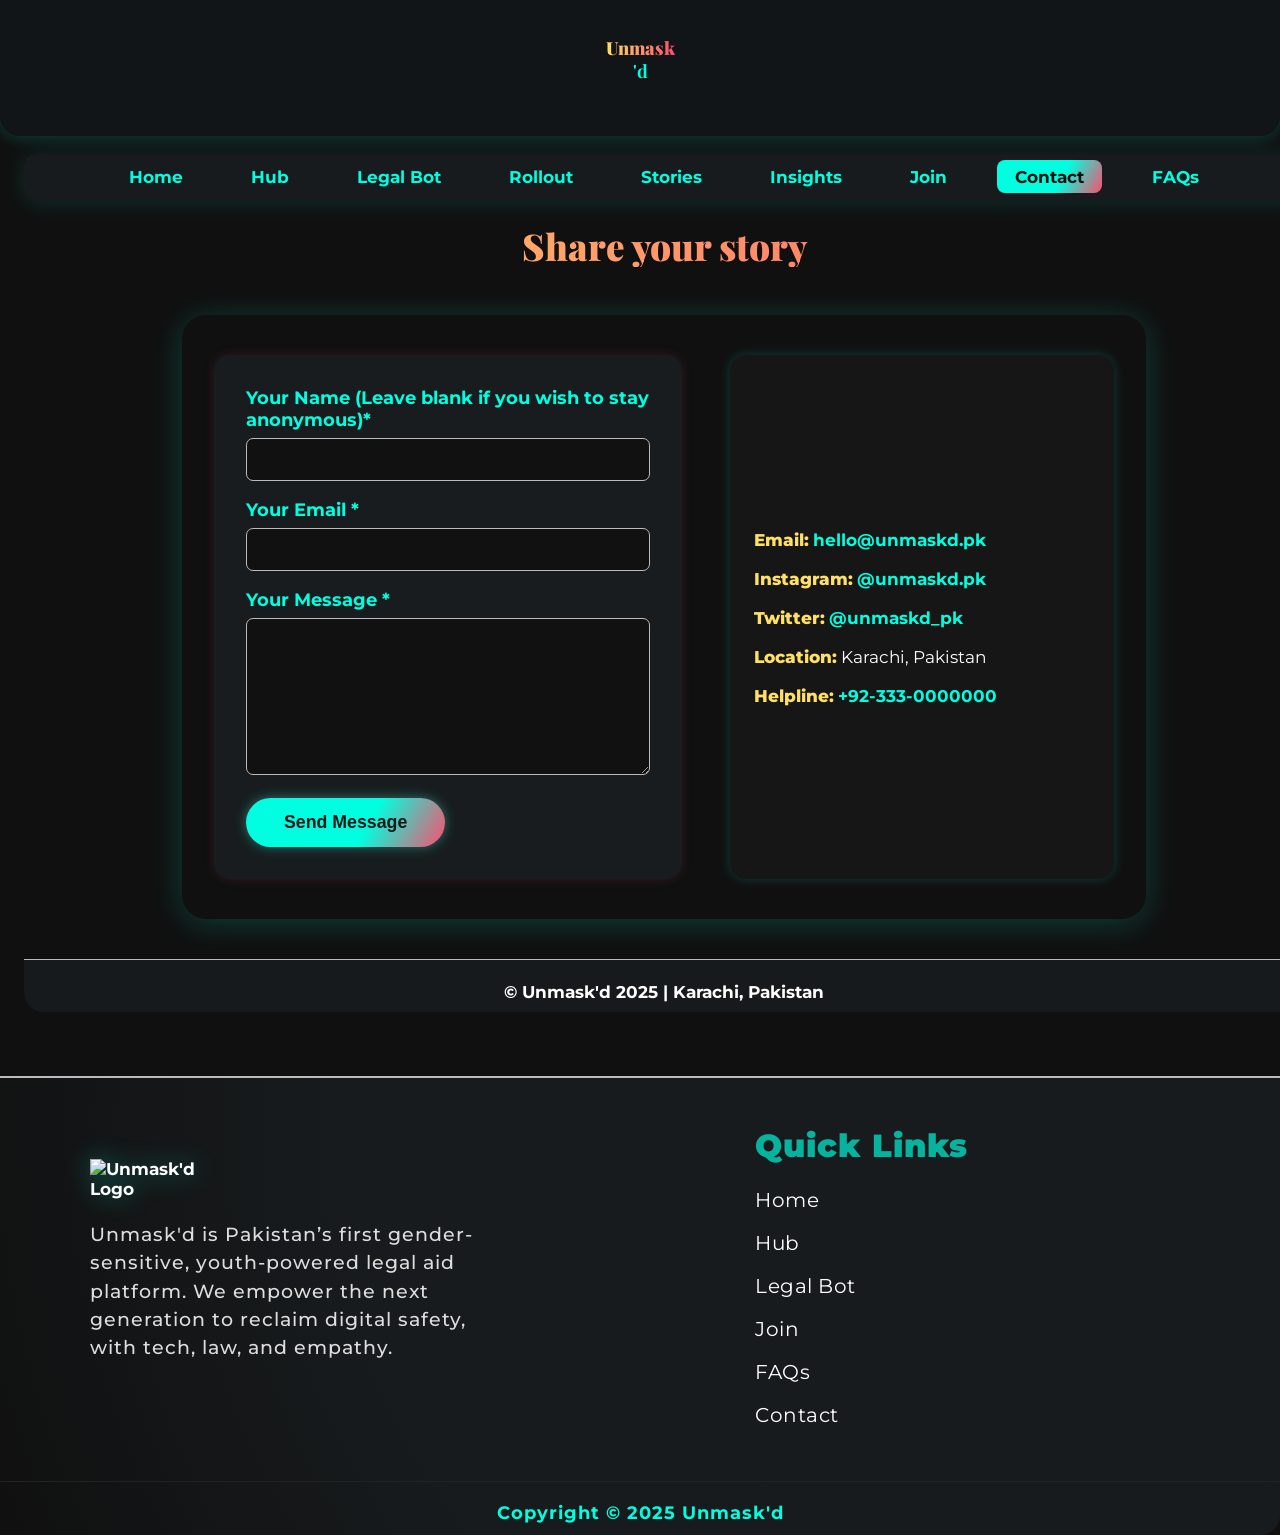
==== commit 78f9d440: "Update contact.html" ====
--- a/contact.html
+++ b/contact.html
@@ -26,10 +26,10 @@
         <li><a href="faqs.html">FAQs</a></li>
       </ul>
     </nav>
-    <h1 class="main-heading" style="margin-top:18px;">Contact Us</h1>
+    <h1 class="main-heading" style="margin-top:18px;">Share your story</h1>
     <div class="contact-wrap">
       <form class="contact-form">
-        <label for="name">Your Name *</label>
+        <label for="name">Your Name (Leave blank if you wish to stay anonymous)*</label>
         <input type="text" id="name" name="name" required>
 
         <label for="email">Your Email *</label>
--- a/style.css
+++ b/style.css
@@ -34,7 +34,7 @@
 }
 
 header,
-.byteback-header {
+.unmaskd-header {
   position: relative;
   background: var(--window-titlebar-bg);
   color: var(--window-titlebar-txt);
@@ -549,7 +549,7 @@
   .contact-info {
     max-width: 100%;
   }
-  .byteback-header {
+  .unmaskd-header {
     min-height: 110px;
     padding: 30px 0 10px;
   }
@@ -666,17 +666,19 @@
 
 /* Footer */
 footer,
-.byteback-footer {
+.unmaskd-footer {
   background: var(--status-bg);
   color: var(--status-txt);
   text-align: center;
   padding: 22px 0 10px 0;
   border-top: 1.5px solid var(--window-border);
   font-size: 1.04rem;
+  font-weight: 700;
+  padding: 22px 0 10px 0;
   border-radius: 0 0 20px 20px;
   margin-top: 40px;
 }
-.byteback-footer {
+.unmaskd-footer {
   background: radial-gradient(circle at 75% 10%, #181c1eeb 60%, #101010 100%);
   color: #fff;
   padding: 48px 0 0 0;
@@ -999,6 +1001,7 @@
   padding: 5vh 8vw;
   max-width: 680px;
   text-align: left;
+  gap: 20px;
 }
 
 .slide-title {
@@ -1099,7 +1102,6 @@
   margin: 0;
   padding: 0;
   overflow: hidden;
-  /* Remove max-width, margin, etc that restrict width */
 }
 
 /* Slides must fill parent */
@@ -1133,11 +1135,10 @@
   height: 100vh;
   background-size: cover;
   background-position: center;
-  filter: brightness(0.58);
+  filter: brightness(0.58) blur(0px); /* adjust brightness for readability */
   z-index: 0;
 }
 
-/* Left-align and space text, make it readable */
 .slide-content {
   position: relative;
   z-index: 2;
@@ -1268,7 +1269,7 @@
   transition: opacity 1.2s cubic-bezier(.43,.04,.55,.95);
   pointer-events: none;
   display: flex;
-  align-items: flex-start;   /* Left align text vertically */
+  align-items: flex-start;   /* left align text vertically */
   justify-content: flex-start;   /* Left align text horizontally */
   box-sizing: border-box;
   margin: 0;
@@ -1396,6 +1397,7 @@
     font-size: 1rem;
   }
 }
+
 /* Fix unwanted space for hero slideshow only */
 .hero-slideshow-section {
   margin: 0 !important;
@@ -1465,7 +1467,6 @@
   max-width: 600px;
   text-align: left;
   gap: 22px;
-  margin: 0 !important;
 }
 
 /* Responsive for mobile */
@@ -1481,3 +1482,634 @@
     max-width: 95vw;
   }
 }
+
+/* Modal styles — add to your existing style.css (adjust colors if needed) */
+.modal {
+  position: fixed;
+  inset: 0;
+  display: none; /* toggled with JS */
+  align-items: center;
+  justify-content: center;
+  z-index: 10000;
+  font-family: inherit;
+}
+
+.modal.show {
+  display: flex;
+}
+
+.modal-overlay {
+  position: absolute;
+  inset: 0;
+  background: rgba(0, 0, 0, 0.6);
+  backdrop-filter: blur(4px);
+}
+
+/* Modal panel */
+.modal-content {
+  position: relative;
+  width: min(520px, calc(100% - 48px));
+  background: linear-gradient(180deg, #0f0f10 0%, #141414 100%);
+  border: 1px solid rgba(0, 255, 224, 0.06);
+  box-shadow: 0 12px 40px rgba(0,0,0,0.6), 0 0 30px rgba(0,255,224,0.04);
+  border-radius: 12px;
+  padding: 28px;
+  color: #e6f7f4;
+  z-index: 10001;
+  transform: translateY(6px);
+  /* ensure modal panel is centered and contents stack vertically */
+  margin: 0 auto;
+  display: flex;
+  flex-direction: column;
+  align-items: center;
+  text-align: center;
+}
+
+/* Close button */
+.modal-close {
+  position: absolute;
+  right: 12px;
+  top: 10px;
+  background: transparent;
+  border: none;
+  color: #cdeee9;
+  font-size: 28px;
+  line-height: 1;
+  cursor: pointer;
+  padding: 6px;
+  border-radius: 8px;
+}
+.modal-close:hover { color: #00ffe0; }
+
+/* Modal content layout */
+.modal-body {
+  text-align: center;
+  display: flex;
+  flex-direction: column;
+  gap: 16px;
+  align-items: center;
+  width: 100%;
+}
+
+.donation-qr {
+  width: 220px;
+  height: 220px;
+  object-fit: contain;
+  border-radius: 8px;
+  border: 6px solid rgba(0,255,224,0.06);
+  background: #0b0b0b;
+  box-shadow: 0 8px 30px rgba(0,0,0,0.6);
+  display: block;
+  margin: 0 auto 8px auto; /* center the QR image inside modal */
+}
+
+#donateTitle {
+  margin: 0;
+  font-size: 20px;
+  font-weight: 700;
+  color: #ffffff;
+}
+
+.donate-text {
+  margin: 0;
+  color: #cfeee9;
+  font-size: 15px;
+}
+
+.donate-note {
+  margin: 0;
+  color: #9fbfb7;
+  font-size: 13px;
+}
+
+/* Make modal responsive */
+@media (max-width: 420px) {
+  .donation-qr { width: 160px; height: 160px; }
+  .modal-content { padding: 18px; border-radius: 10px; }
+}
+/* Modal styles — add to your existing style.css (adjust colors if needed) */
+.modal {
+  position: fixed;
+  inset: 0;
+  display: none; /* toggled with JS */
+  align-items: center;
+  justify-content: center;
+  z-index: 10000;
+  font-family: inherit;
+}
+
+.modal.show {
+  display: flex;
+}
+
+.modal-overlay {
+  position: absolute;
+  inset: 0;
+  background: rgba(0, 0, 0, 0.6);
+  backdrop-filter: blur(4px);
+}
+
+/* Modal panel */
+.modal-content {
+  position: relative;
+  width: min(520px, calc(100% - 48px));
+  background: linear-gradient(180deg, #0f0f10 0%, #141414 100%);
+  border: 1px solid rgba(0, 255, 224, 0.06);
+  box-shadow: 0 12px 40px rgba(0,0,0,0.6), 0 0 30px rgba(0,255,224,0.04);
+  border-radius: 12px;
+  padding: 28px;
+  color: #e6f7f4;
+  z-index: 10001;
+  transform: translateY(6px);
+}
+
+/* Close button */
+.modal-close {
+  position: absolute;
+  right: 12px;
+  top: 10px;
+  background: transparent;
+  border: none;
+  color: #cdeee9;
+  font-size: 28px;
+  line-height: 1;
+  cursor: pointer;
+  padding: 6px;
+  border-radius: 8px;
+}
+.modal-close:hover { color: #00ffe0; }
+
+/* Modal content layout */
+.modal-body {
+  text-align: center;
+  display: flex;
+  flex-direction: column;
+  gap: 16px;
+  align-items: center;
+}
+
+.donation-qr {
+  width: 220px;
+  height: 220px;
+  object-fit: contain;
+  border-radius: 8px;
+  border: 6px solid rgba(0,255,224,0.06);
+  background: #0b0b0b;
+  box-shadow: 0 8px 30px rgba(0,0,0,0.6);
+}
+
+#donateTitle {
+  margin: 0;
+  font-size: 20px;
+  font-weight: 700;
+  color: #ffffff;
+}
+/* Append to the end of style.css to ensure these rules override earlier styles */
+
+/* Ensure main section headings are centered */
+.main-heading {
+  text-align: center;
+  margin-left: auto;
+  margin-right: auto;
+}
+
+/* Center hero slide titles and their paragraphs */
+.slide-title,
+.hero-intro-wide,
+.slide-desc {
+  text-align: center;
+}
+
+/* Center header title and tagline */
+.header-title-block,
+.header-tagline {
+  text-align: center;
+}
+/* ---- Append this to the VERY END of style.css ---- */
+/* Force main headings (and related hero headings) to be centered.
+   This uses stronger rules to override other styles that may be forcing
+   left-alignment (floats, flex children, more specific selectors, etc.). */
+.main-heading,
+.slide-title,
+.hero-intro-wide,
+.slide-desc,
+.header-title-block,
+.header-tagline {
+  display: block !important;
+  float: none !important;
+  width: 100% !important;
+  margin-left: auto !important;
+  margin-right: auto !important;
+  text-align: center !important;
+}
+
+/* Extra safety: remove inline transforms that could visually offset headings */
+.main-heading[style] {
+  transform: none !important;
+}
+
+/* ------------------------
+   Targeted fixes requested:
+   1) Center the "Collaborate or Donate" card/button in the Join triangle grid
+   2) Make the Panic Exit button follow page styling (neon/pill style)
+   3) Improve Emergency Helpline block styling & ensure the call button centers
+   4) Make donate modal QR box centered
+   These rules are specific and use ID/class selectors for higher specificity.
+   ------------------------ */
+
+/* 1) Center the Donate/Collaborate card in triangle grid robustly using the ID */
+.tool-card-grid.triangle > a#donateBtn,
+#join .tool-card-grid > a#donateBtn {
+  grid-column: 1 / -1;       /* span the full row */
+  justify-self: center;      /* center the grid item */
+  width: 62%;                /* visual width similar to other centered cards */
+  max-width: 720px;
+  min-width: 320px;
+  box-sizing: border-box;
+  display: block;
+  margin: 0 auto;
+}
+
+/* Ensure anchor inside keeps card look */
+.tool-card-grid.triangle > a#donateBtn .icon,
+.tool-card-grid.triangle > a#donateBtn h3,
+.tool-card-grid.triangle > a#donateBtn p {
+  text-align: left;
+}
+
+/* If you want the text inside the donate card centered instead, uncomment:
+.tool-card-grid.triangle > a#donateBtn .icon,
+.tool-card-grid.triangle > a#donateBtn h3,
+.tool-card-grid.triangle > a#donateBtn p {
+  text-align: center;
+}
+*/
+
+/* 2) Panic button styling — match neon/pill look like hero buttons but smaller */
+.panic-btn {
+  display: inline-block;
+  background: var(--gradient);
+  color: #101010;
+  font-weight: 900;
+  border-radius: 999px;
+  padding: 10px 18px;
+  box-shadow: 0 0 20px #00ffe0bb, 0 0 12px #ff4d6d66;
+  border: none;
+  cursor: pointer;
+  text-decoration: none;
+  font-size: 1rem;
+  text-align: center;
+  transition: transform .14s ease, box-shadow .14s ease;
+}
+.panic-btn:hover {
+  transform: translateY(-2px) scale(1.03);
+  box-shadow: 0 6px 34px #00ffe0bb, 0 0 28px #ff4d6d66;
+}
+
+/* Keep panic button accessible size on small screens */
+@media (max-width: 700px) {
+  .panic-btn { padding: 9px 14px; font-size: 0.95rem; }
+}
+
+/* 3) Emergency helpline styling improvements */
+.info-card.helplines-card {
+  text-align: center; /* center the whole helpline card for alignment */
+  padding-bottom: 20px;
+}
+
+/* Keep the list readable (left aligned) but contained */
+.info-card.helplines-card .helpline-list {
+  list-style: none;
+  padding: 0;
+  margin: 8px auto 14px auto;
+  text-align: left;
+  max-width: 360px;
+}
+
+/* Small helper for the small note */
+.info-card.helplines-card .helpline-small {
+  display: block;
+  margin-top: 6px;
+  color: #cfdcd8;
+  font-size: 0.86rem;
+}
+
+/* Make the call-to-action look like the neon hero button but center it */
+.info-card.helplines-card .helpline-cta,
+.info-card.helplines-card .hero-btn-neon.helpline-cta {
+  display: inline-block;
+  margin: 12px auto 0 auto;
+  min-width: 220px;
+  text-align: center;
+  padding: 12px 22px;
+  font-size: 1rem;
+  box-shadow: 0 0 20px #00ffe033, 0 0 10px #ff4d6d44;
+}
+
+/* 4) Donate modal QR center (reinforce centering) */
+#donateModal .modal-content {
+  margin: 0 auto;
+  display: flex;
+  flex-direction: column;
+  align-items: center;
+  text-align: center;
+}
+
+/* Ensure QR is centered and the entire modal body stacks centrally */
+#donateModal .modal-body {
+  align-items: center;
+  justify-content: center;
+  text-align: center;
+}
+
+/* Make the close button visible and consistent color */
+#donateModal .modal-close {
+  color: #cdeee9;
+}
+
+/* Extra safety: remove left alignment from any tool-card-link that might be overriding */
+.tool-card-link,
+.tool-card {
+  text-align: left; /* default inside-card text left for readability */
+}
+
+/* But override the centered donate card to keep its content left as before (already set above) */
+
+/* If any earlier rules force float/align, neutralize for the join grid items */
+.tool-card-grid.triangle > * {
+  float: none !important;
+}
+
+/* small responsive tweak for centered donate card */
+@media (max-width: 900px) {
+  .tool-card-grid.triangle > a#donateBtn { width: 80%; min-width: 280px; }
+}
+@media (max-width: 700px) {
+  .tool-card-grid.triangle > a#donateBtn { width: 100%; min-width: 0; max-width: 98vw; }
+}
+
+/* End of targeted fixes */
+/* -- Header: left-aligned logo with title/subtitle to the right (responsive) -- */
+/* Add/append this to the end of your style.css to override earlier header rules. */
+
+header.byteback-header,
+header.unmaskd-header {
+  /* keep container centering but make header a horizontal flex row */
+  display: flex !important;
+  flex-direction: row !important;
+  align-items: center !important;
+  justify-content: flex-start !important;
+  gap: 18px;
+  padding: 22px 48px !important;
+  max-width: 1200px;
+  margin: 0 auto;
+  box-sizing: border-box;
+}
+
+/* Logo pinned to the extreme left within the header */
+.header-logo {
+  height: 90px;
+  width: auto;
+  margin: 0 !important;
+  display: block;
+  flex: 0 0 auto;
+  filter: drop-shadow(0 0 24px #00ffe066);
+  z-index: 2;
+}
+
+/* Title block sits to the right of the logo and is left-aligned */
+.header-title-block {
+  display: flex;
+  flex-direction: column;
+  align-items: flex-start;
+  justify-content: center;
+  width: auto;
+  text-align: left;
+  margin-left: 8px;
+  flex: 1 1 auto;
+}
+
+/* Place the title and tagline left-aligned */
+.header-title {
+  display: block;
+  align-items: flex-start;
+  justify-content: flex-start;
+  margin: 0;
+  font-size: 3.2rem;
+  font-weight: 900;
+  letter-spacing: 2px;
+  text-align: left;
+  width: 100%;
+  line-height: 1.1;
+}
+
+/* Keep gradient heading behavior but ensure left alignment */
+.title-gradient,
+header .title-gradient,
+.hero-title-glow,
+h1,
+.main-heading {
+  text-align: left;
+}
+
+/* Tagline left aligned too */
+.header-tagline {
+  font-size: 1.35rem;
+  font-weight: 500;
+  margin-top: 8px;
+  color: #ffe066;
+  letter-spacing: 1px;
+  text-align: left;
+  width: 100%;
+}
+
+/* If header had border-radius or shadows that visually push center, keep them but maintain layout */
+header.byteback-header, header.unmaskd-header {
+  border-radius: 0 0 20px 20px;
+  box-shadow: 0 2px 16px #00ffe033;
+}
+
+/* NAV remains centered below the header; ensure it's visually separated */
+nav {
+  margin-top: 18px;
+}
+
+/* Responsive: on small screens stack vertically and center (original mobile behavior) */
+@media (max-width: 700px) {
+  header.byteback-header,
+  header.unmaskd-header {
+    flex-direction: column !important;
+    align-items: center !important;
+    padding: 20px 20px !important;
+  }
+  .header-logo {
+    height: 62px;
+    margin-bottom: 12px;
+  }
+  .header-title-block {
+    align-items: center;
+    text-align: center;
+    margin-left: 0;
+    width: 100%;
+  }
+  .header-title,
+  .title-gradient,
+  .main-heading {
+    text-align: center !important;
+    font-size: 1.6rem !important;
+  }
+  .header-tagline {
+    text-align: center !important;
+    font-size: 0.95rem !important;
+    margin-top: 8px;
+  }
+}
+/* --- Append to the END of style.css --- */
+/* Center the site title "Unmask'd" exactly in the header (viewport center),
+   while keeping the logo pinned to the left. Responsive: stacks on small screens. */
+
+header.byteback-header {
+  position: relative; /* ensure children can be absolutely positioned relative to header */
+}
+
+/* Center the title block in the exact horizontal center of the header */
+.header-title-block {
+  position: absolute;
+  left: 50%;
+  top: 50%;
+  transform: translate(-50%, -50%); /* perfectly center horizontally & vertically inside header */
+  width: min(880px, 70%);            /* limit width to avoid overflow */
+  display: flex;
+  flex-direction: column;
+  align-items: center;               /* text centered within the centered block */
+  justify-content: center;
+  text-align: center;
+  pointer-events: auto;
+  z-index: 2;                         /* above the logo and background */
+}
+
+/* Make sure the heading and tagline are centered within this block */
+.header-title,
+.title-gradient,
+.header-tagline,
+.main-heading {
+  text-align: center !important;
+}
+
+/* If the logo overlaps the centered text on narrow screens, revert to stacked layout */
+@media (max-width: 820px) {
+  header.byteback-header {
+    display: flex !important;
+    flex-direction: column !important;
+    align-items: center !important;
+    padding: 20px !important;
+  }
+  .header-title-block {
+    position: static !important;
+    transform: none !important;
+    width: 100% !important;
+    margin-top: 8px;
+    align-items: center !important;
+    text-align: center !important;
+  }
+}
+/* --- Append to the end of style.css --- */
+/* Partner logos rolling marquee (matches site theme) */
+.partner-marquee-wrap {
+  width: 100%;
+  max-width: 980px;
+  margin: 20px auto 8px auto;
+  box-sizing: border-box;
+  padding: 12px 8px;
+  pointer-events: auto;
+  display: flex;
+  flex-direction: column;
+  align-items: center;
+  gap: 8px;
+}
+
+.partner-marquee {
+  width: 100%;
+  overflow: hidden;
+  background: transparent;
+  border-radius: 12px;
+  padding: 6px 0;
+}
+
+.marquee-track {
+  display: flex;
+  gap: 28px;
+  align-items: center;
+  will-change: transform;
+  /* animation length can be tuned; longer = slower */
+  animation: marquee-scroll 20s linear infinite;
+  padding-left: 6px;
+  padding-right: 6px;
+}
+
+/* Each logo item */
+.marquee-item {
+  display: inline-flex;
+  align-items: center;
+  justify-content: center;
+  flex: 0 0 auto;
+  background: var(--card-bg, #181c1e);
+  padding: 6px;
+  border-radius: 10px;
+  border: 1px solid rgba(255,255,255,0.03);
+  box-shadow: 0 8px 28px rgba(0,0,0,0.55);
+}
+
+/* Logo image sizing and neon-ish glow to match theme */
+.marquee-item img {
+  display: block;
+  height: 56px;
+  width: auto;
+  object-fit: contain;
+  border-radius: 6px;
+  filter: drop-shadow(0 6px 24px var(--neon-mint-alpha, #00ffe0aa));
+  background: transparent;
+}
+
+/* caption */
+.marquee-caption {
+  font-size: 0.92rem;
+  color: var(--neon-mint);
+  opacity: 0.9;
+  font-weight: 700;
+  letter-spacing: 0.2px;
+  text-transform: none;
+}
+
+/* Pause on hover/focus for accessibility */
+.partner-marquee:hover .marquee-track,
+.partner-marquee:focus-within .marquee-track {
+  animation-play-state: paused;
+  cursor: grab;
+}
+
+/* Reduced motion preference: stop animation, show static, allow horizontal scroll */
+@media (prefers-reduced-motion: reduce) {
+  .marquee-track {
+    animation: none;
+    overflow-x: auto;
+  }
+  .marquee-track::-webkit-scrollbar { height: 8px; }
+}
+
+/* Animation: translate left by 50% (we duplicated content so -50% gives seamless loop) */
+@keyframes marquee-scroll {
+  0% { transform: translateX(0); }
+  100% { transform: translateX(-50%); }
+}
+
+/* Responsiveness */
+@media (max-width: 900px) {
+  .marquee-item img { height: 48px; }
+  .marquee-track { gap: 20px; }
+}
+@media (max-width: 520px) {
+  .marquee-item img { height: 40px; }
+  .partner-marquee-wrap { padding: 8px 6px; }
+  .marquee-caption { font-size: 0.82rem; }
+}
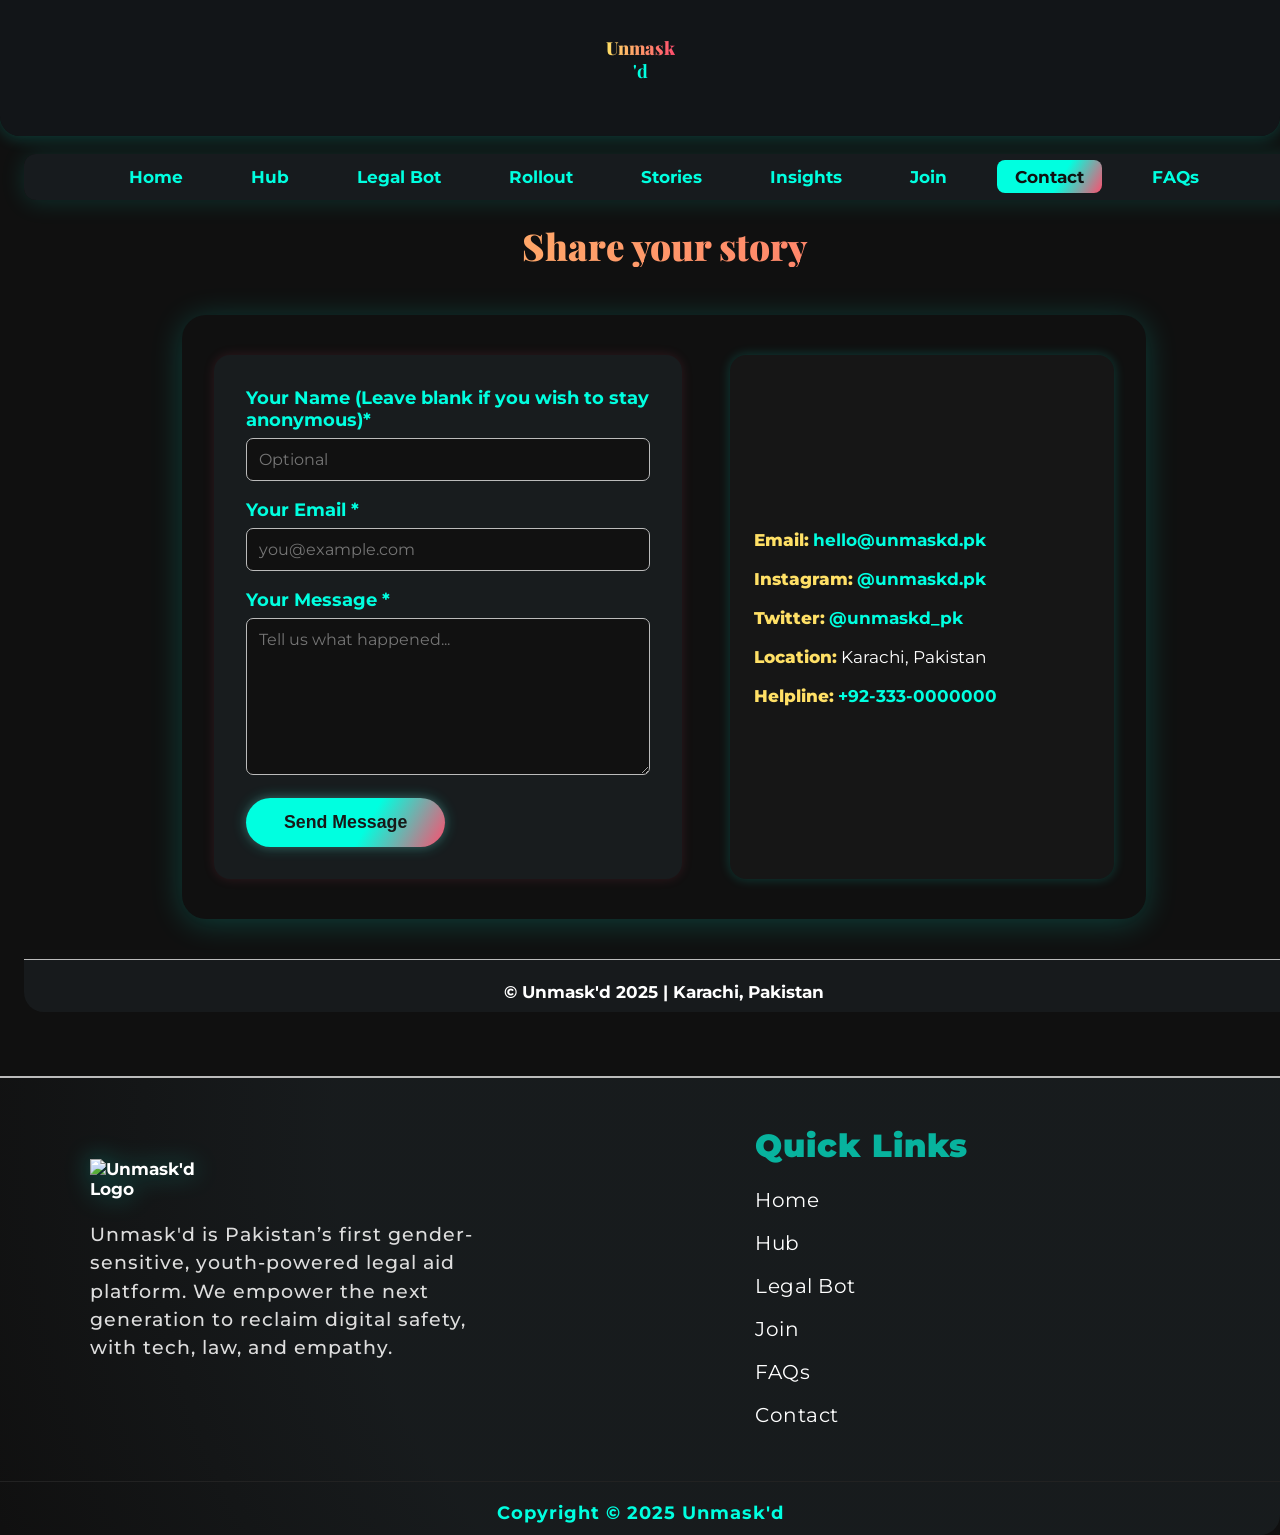
==== commit 3bb690f2: "Update contact.html" ====
--- a/contact.html
+++ b/contact.html
@@ -4,14 +4,22 @@
   <meta charset="UTF-8">
   <title>Contact — Unmask'd</title>
   <meta name="viewport" content="width=device-width, initial-scale=1.0">
+
+  <!-- Prevent aggressive caching during development (helpful for testing) -->
+  <meta http-equiv="Cache-Control" content="no-cache, no-store, must-revalidate" />
+  <meta http-equiv="Pragma" content="no-cache" />
+  <meta http-equiv="Expires" content="0" />
+
+  <!-- Fonts & styles (cache-busted query param) -->
   <link href="https://fonts.googleapis.com/css2?family=Montserrat:wght@900;700&family=Open+Sans:wght@400;700&family=Playfair+Display:wght@700;900&display=swap" rel="stylesheet">
-  <link rel="stylesheet" href="style.css">
+  <link rel="stylesheet" href="style.css?v=20251110-1">
   <link rel="icon" type="image/png" href="favicon.png">
 </head>
 <body>
   <header>
     <span class="title-gradient">Unmask</span><span style="color: #00ffe0">'d</span>
   </header>
+
   <div class="container">
     <nav>
       <ul>
@@ -26,20 +34,23 @@
         <li><a href="faqs.html">FAQs</a></li>
       </ul>
     </nav>
+
     <h1 class="main-heading" style="margin-top:18px;">Share your story</h1>
+
     <div class="contact-wrap">
-      <form class="contact-form">
+      <form class="contact-form" id="contactForm">
         <label for="name">Your Name (Leave blank if you wish to stay anonymous)*</label>
-        <input type="text" id="name" name="name" required>
+        <input type="text" id="name" name="name" placeholder="Optional">
 
         <label for="email">Your Email *</label>
-        <input type="email" id="email" name="email" required>
+        <input type="email" id="email" name="email" required placeholder="you@example.com">
 
         <label for="message">Your Message *</label>
-        <textarea id="message" name="message" rows="7" required></textarea>
+        <textarea id="message" name="message" rows="7" required placeholder="Tell us what happened..."></textarea>
 
         <button type="submit">Send Message</button>
       </form>
+
       <div class="contact-info">
         <div><span style="color:var(--neon-yellow);font-weight:800;">Email:</span> <a href="mailto:hello@unmaskd.pk">hello@unmaskd.pk</a></div>
         <div><span style="color:var(--neon-yellow);font-weight:800;">Instagram:</span> <a target="_blank" href="https://instagram.com/unmaskd.pk">@unmaskd.pk</a></div>
@@ -48,8 +59,10 @@
         <div><span style="color:var(--neon-yellow);font-weight:800;">Helpline:</span> <a href="tel:+92-333-0000000">+92-333-0000000</a></div>
       </div>
     </div>
+
     <footer>© Unmask'd 2025 | Karachi, Pakistan</footer>
   </div>
+
   <footer class="unmaskd-footer">
     <div class="footer-main">
       <div class="footer-col left">
@@ -63,6 +76,7 @@
           <a href="https://instagram.com/unmaskd.pk" target="_blank" aria-label="Instagram"><i class="fa-brands fa-instagram"></i></a>
         </div>
       </div>
+
       <div class="footer-col right">
         <div class="footer-links-title">Quick Links</div>
         <ul class="footer-links">
@@ -77,6 +91,11 @@
     </div>
     <div class="footer-bottom">Copyright © 2025 Unmask'd</div>
   </footer>
-  <script src="script.js"></script>
+
+  <!-- Cache-busted script -->
+  <script src="script.js?v=20251110-1"></script>
+
+  <!-- Development test log - confirms this exact file is served -->
+  <script>console.log('contact.html (v=20251110-1) loaded');</script>
 </body>
 </html>
--- a/style.css
+++ b/style.css
@@ -2113,3 +2113,239 @@
   .partner-marquee-wrap { padding: 8px 6px; }
   .marquee-caption { font-size: 0.82rem; }
 }
+/* ===== Fixes for the "Know Your Rights" / info-card / helplines / panic button layout =====
+   Add this to the END of your style.css and hard-refresh the page (Ctrl/Cmd+Shift+R).
+   It:
+   - ensures .info-card anchors look like cards (no underlines, correct padding/box-shadow)
+   - centers the heading + body inside those cards (so "Know Your Rights" looks right)
+   - removes link underlines inside the card while keeping clickable elements obvious on hover
+   - centers the panic button in its card and keeps the neon/pill styling
+   - keeps the helpline list readable (left aligned) while centering the call-to-action button
+=========================================================================== */
+
+ /* Make info-card anchors behave like visual cards (no underlines) */
+a.info-card,
+a.info-card:link,
+a.info-card:visited {
+  display: block;
+  text-decoration: none;
+  color: inherit;
+  background: #111; /* fallback if var not available */
+  border: 1px solid rgba(255,255,255,0.06);
+  padding: 18px;
+  border-radius: 12px;
+  box-shadow: 0 0 12px rgba(0,255,224,0.07);
+  transition: box-shadow .18s ease, transform .12s ease;
+  margin-bottom: 12px;
+}
+
+/* Keep hover/active affordance */
+a.info-card:hover,
+a.info-card:focus {
+  box-shadow: 0 10px 36px rgba(0,255,224,0.10), 0 0 18px rgba(255,77,109,0.06);
+  transform: translateY(-4px);
+  outline: none;
+}
+
+/* Remove text-decoration on any children (safe and scoped) */
+a.info-card,
+a.info-card h4,
+a.info-card p,
+a.info-card .helpline-cta {
+  text-decoration: none !important;
+}
+
+/* Card heading (centered and styled) */
+a.info-card h4,
+.info-card h4 {
+  margin: 0 0 10px 0;
+  color: var(--neon-mint);
+  font-family: var(--ivy-serif);
+  font-weight: 900;
+  font-size: 1.1rem;
+  text-align: center;    /* center the heading inside the card */
+  -webkit-text-fill-color: initial;
+}
+
+/* Card body text (centered and readable) */
+a.info-card p,
+.info-card p {
+  margin: 0;
+  color: var(--muted, #cfeee9);
+  font-size: 1rem;
+  line-height: 1.5;
+  text-align: center;    /* center paragraph inside the card */
+}
+
+/* Helplines card: keep list left-aligned for readability, center CTA */
+.info-card.helplines-card {
+  text-align: center; /* centers the heading & CTA but keeps list left below */
+}
+.info-card.helplines-card .helpline-list {
+  list-style: none;
+  padding-left: 0;
+  margin: 10px auto;
+  max-width: 360px;
+  text-align: left; /* readable left-aligned numbers */
+}
+.info-card.helplines-card .helpline-list li {
+  margin-bottom: 8px;
+}
+.info-card.helplines-card .helpline-list a {
+  color: var(--neon-mint);
+  text-decoration: none; /* remove default underline inside the list */
+  font-weight: 700;
+}
+.info-card.helplines-card .helpline-list a:hover {
+  color: var(--neon-pink);
+  text-decoration: underline;
+}
+
+/* Ensure the Emergency Helpline CTA uses the neon pill look and is centered */
+.info-card.helplines-card .helpline-cta,
+.info-card.helplines-card .hero-btn-neon.helpline-cta {
+  display: inline-block;
+  margin: 12px auto 0 auto;
+  text-align: center;
+}
+
+/* Panic card: center the panic button and apply the neon pill style */
+.info-card.panic-card,
+.panic-card {
+  text-align: center;
+  padding-bottom: 12px;
+}
+.panic-btn,
+.panic-card .panic-btn {
+  /* reuse the hero/pill visual style but slightly smaller */
+  display: inline-block;
+  background: var(--gradient);
+  color: #101010;
+  font-weight: 900;
+  border-radius: 999px;
+  padding: 10px 16px;
+  box-shadow: 0 0 20px #00ffe0bb, 0 0 12px #ff4d6d66;
+  border: none;
+  cursor: pointer;
+  text-decoration: none;
+  font-size: 1rem;
+  transition: transform .14s ease, box-shadow .14s ease;
+  margin: 8px auto 10px auto;
+}
+.panic-btn:hover,
+.panic-card .panic-btn:hover {
+  transform: translateY(-2px) scale(1.03);
+  box-shadow: 0 6px 34px #00ffe0bb, 0 0 28px #ff4d6d66;
+}
+
+/* Accessibility: ensure focus outlines are visible on keyboard focus */
+a.info-card:focus,
+.panic-btn:focus,
+.info-card .hero-btn-neon:focus {
+  outline: 3px solid rgba(0,255,224,0.14);
+  outline-offset: 3px;
+}
+
+/* Defensive: if some other rule forces text-align or float, neutralize for these cards */
+a.info-card,
+.info-card {
+  float: none !important;
+  width: auto !important;
+}
+
+/* Small screens: slightly reduce padding so cards don't appear too tall */
+@media (max-width:700px) {
+  a.info-card, .info-card {
+    padding: 14px;
+  }
+  .panic-btn { padding: 9px 12px; font-size: 0.95rem; }
+}
+/* ===== Fix: Know Your Rights card (anchor) — append to end of style.css =====
+   Purpose: remove underlines, restore card visual, center heading & text,
+   and make the anchor behave exactly like other .info-card blocks.
+=========================================================================== */
+
+/* Highly-specific reset for anchor-based cards (preserve .info-card divs too) */
+a.info-card,
+a.info-card:link,
+a.info-card:visited,
+.info-card.know-rights,
+a.info-card.know-rights {
+  display: block !important;
+  text-decoration: none !important;      /* remove underline */
+  -webkit-text-decoration: none !important;
+  color: inherit !important;
+  background: var(--card-bg, #111) !important;
+  border: 1.5px solid var(--window-border, rgba(255,255,255,0.06)) !important;
+  padding: 18px !important;
+  border-radius: 12px !important;
+  box-shadow: 0 8px 30px rgba(0,0,0,0.6) !important;
+  transition: box-shadow .18s ease, transform .12s ease !important;
+  margin: 0 0 12px 0 !important;
+  text-align: center !important;         /* center heading and paragraph */
+  vertical-align: middle !important;
+  line-height: 1.4 !important;
+  cursor: pointer !important;
+  -webkit-tap-highlight-color: transparent;
+}
+
+/* Ensure no child element accidentally displays underline */
+a.info-card * ,
+a.info-card.know-rights * {
+  text-decoration: none !important;
+}
+
+/* Heading + body inside anchor card */
+a.info-card h4,
+a.info-card p,
+a.info-card.know-rights h4,
+a.info-card.know-rights p {
+  margin: 0 !important;
+  padding: 0 !important;
+  text-decoration: none !important;
+  color: inherit !important;
+  text-align: center !important;
+}
+
+/* If reveal classes are present but JS didn't run, force visible (prevents invisible headings) */
+a.info-card .glide-bottom,
+a.info-card.know-rights .glide-bottom,
+.info-card .glide-bottom {
+  opacity: 1 !important;
+  transform: none !important;
+  animation: none !important;
+}
+
+/* Focus and hover styles (accessible & visible) */
+a.info-card:focus,
+a.info-card:active,
+a.info-card:hover,
+a.info-card.know-rights:focus,
+a.info-card.know-rights:hover {
+  text-decoration: none !important;
+  outline: none !important;
+  box-shadow: 0 12px 40px rgba(0,255,224,0.09), 0 0 18px rgba(255,77,109,0.06) !important;
+  transform: translateY(-3px) !important;
+}
+
+/* Make sure inline anchors inside cards (if any) keep not-underlined style */
+.info-card a,
+a.info-card a {
+  text-decoration: none !important;
+  color: inherit !important;
+}
+
+/* Defensive: neutralize any floating/layout rules applied to .info-card elsewhere */
+a.info-card,
+.info-card {
+  float: none !important;
+  width: auto !important;
+}
+
+/* Small-screen adjustments so the card doesn't look too large on mobile */
+@media (max-width: 700px) {
+  a.info-card,
+  a.info-card.know-rights {
+    padding: 14px !important;
+  }
+}
